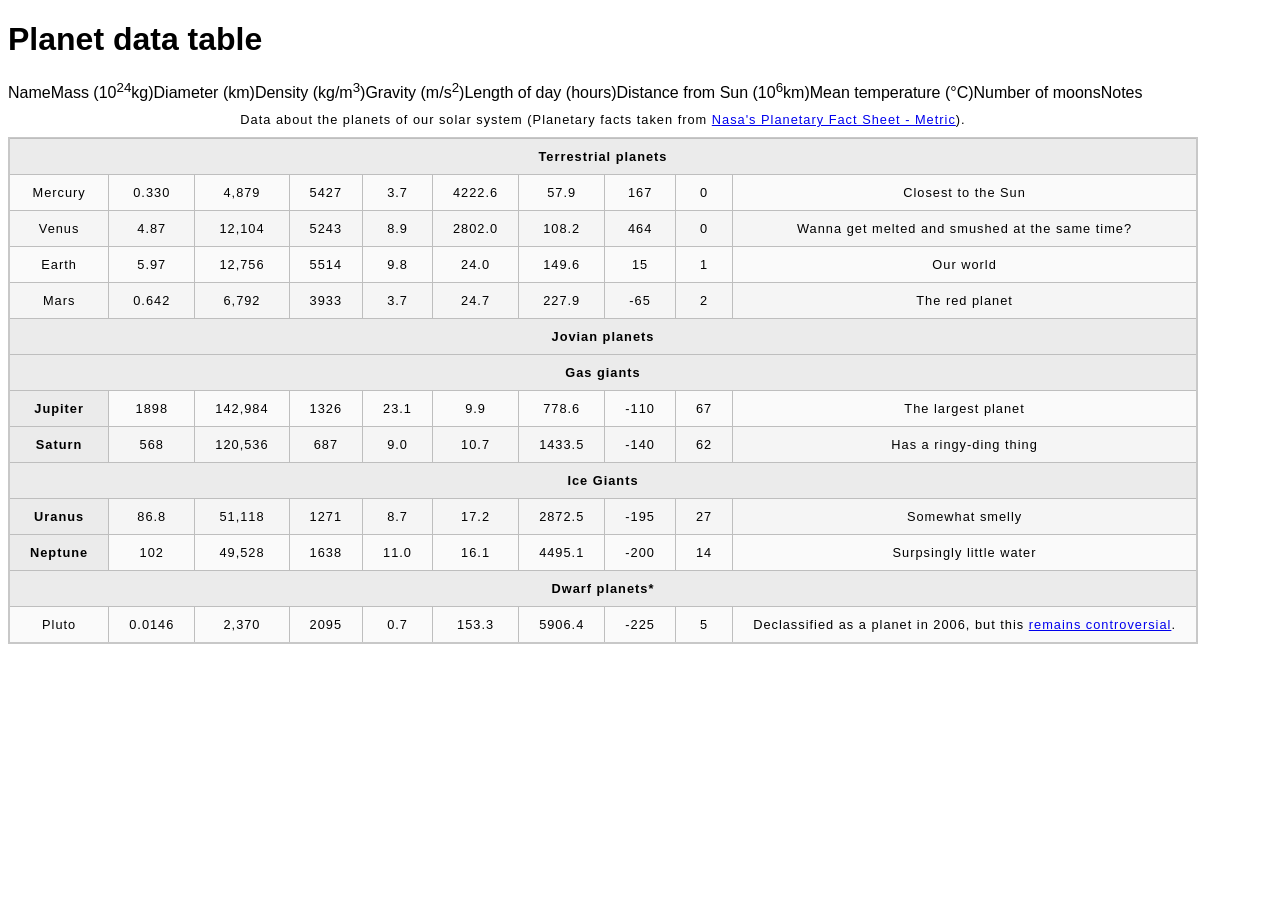
==== javascript-path/intermediate-html-css/MDN assessment/index.html @ 72393c31 "Added basics of MDN html table assessment" ====
<!doctype html>
<html lang="en-US">
  <head>
    <meta charset="utf-8" />
    <meta name="viewport" content="width=device-width" />
    <title>Planet data table</title>
    <link href="style.css" rel="stylesheet" type="text/css" />
  </head>
  <body>
    <table>
    <h1>Planet data table</h1>
    <caption>Data about the planets of our solar system (Planetary facts taken from <a href="http://nssdc.gsfc.nasa.gov/planetary/factsheet/">Nasa's Planetary Fact Sheet - Metric</a>).</caption>
    <thead>
        <tr>
            <colgroup>
                <col scope="colgroup">Name</col>
            </colgroup>
            <col scope="col">Mass (10<sup>24</sup>kg)</col>
            <col scope="col">Diameter (km)</col>
            <col scope="col">Density (kg/m<sup>3</sup>)</col>
            <col scope="col">Gravity (m/s<sup>2</sup>)</col>
            <col scope="col">Length of day (hours)</col>
            <col scope="col">Distance from Sun (10<sup>6</sup>km)</col>
            <col scope="col">Mean temperature (°C)</col>
            <col scope="col">Number of moons</col>
            <col scope="col">Notes</col>
        </tr>
    </thead>
    <tbody>
        <tr>
            <th scope="row" colspan="10">Terrestrial planets</th>
        </tr>
        <tr scope="row" headers="terrestrial planet">
            <td>Mercury</td>
            <td>0.330</td>
            <td>4,879</td>
            <td>5427</td>
            <td>3.7</td>
            <td>4222.6</td>
            <td>57.9</td>
            <td>167</td>
            <td>0</td>
            <td>Closest to the Sun</td>
        </tr>

        <tr scope="row" headers="terrestrial planet">
            <td>Venus</td>
            <td>4.87</td>
            <td>12,104</td>
            <td>5243</td>
            <td>8.9</td>
            <td>2802.0</td>
            <td>108.2</td>
            <td>464</td>
            <td>0</td>
            <td>Wanna get melted and smushed at the same time?</td>
        </tr>
        <tr scope="row" headers="terrestrial planet">
            <td>Earth</td>
            <td>5.97</td>
            <td>12,756</td>
            <td>5514</td>
            <td>9.8</td>
            <td>24.0</td>
            <td>149.6</td>
            <td>15</td>
            <td>1</td>
            <td>Our world</td>
        </tr>
        <tr scope="row" headers="terrestrial planet">
            <td>Mars</td>
            <td>0.642</td>
            <td>6,792</td>
            <td>3933</td>
            <td>3.7</td>
            <td>24.7</td>
            <td>227.9</td>
            <td>-65</td>
            <td>2</td>
            <td>The red planet</td>
        </tr>
        <tr>
            <th scope="row" colspan="10">Jovian planets </th>
        </tr>
        <tr>
            <th scope="row" colspan="10">Gas giants</th>
        </tr>
        <tr>
            <th scope="row" headers="gas giant">Jupiter</th>
            <td>1898</td>
            <td>142,984</td>
            <td>1326</td>
            <td>23.1</td>
            <td>9.9</td>
            <td>778.6</td>
            <td>-110</td>
            <td>67</td>
            <td>The largest planet</td>

        </tr>
        <tr>
            <th scope="row" headers="gas giant">Saturn</th>
            <td>568</td>
            <td>120,536</td>
            <td>687</td>
            <td>9.0</td>
            <td>10.7</td>
            <td>1433.5</td>
            <td>-140</td>
            <td>62</td>
            <td>Has a ringy-ding thing</td>
        </tr>
        <tr>
            <th scope="row" colspan="10">Ice Giants</th>
        </tr>
        <tr>
            <th scope="row" headers="ice giant">Uranus</th>
            <td>86.8</td>
            <td>51,118</td>
            <td>1271</td>
            <td>8.7</td>
            <td>17.2</td>
            <td>2872.5</td>
            <td>-195</td>
            <td>27</td>
            <td>Somewhat smelly</td>
        </tr>
        <tr>
            <th scope="row" headers="ice giant">Neptune</th>
            <td>102</td>
            <td>49,528</td>
            <td>1638</td>
            <td>11.0</td>
            <td>16.1</td>
            <td>4495.1</td>
            <td>-200</td>
            <td>14</td>
            <td>Surpsingly little water</td>
        </tr>
        <tr>
            <th scope="row" colspan="10">Dwarf planets*</th>
        </tr>
        <tr>
            <td>Pluto</td>
            <td>0.0146</td>
            <td>2,370</td>
            <td>2095</td>
            <td>0.7</td>
            <td>153.3</td>
            <td>5906.4</td>
            <td>-225</td>
            <td>5</td>
            <td>Declassified as a planet in 2006, but this <a href="http://www.usatoday.com/story/tech/2014/10/02/pluto-planet-solar-system/16578959/">remains controversial</a>.</td>
        </tr>
    </tbody>
    </table>
  </body>
</html>
---- javascript-path/intermediate-html-css/MDN assessment/style.css ----
html {
  font-family: sans-serif;
}

table {
  border-collapse: collapse;
  border: 2px solid rgb(200 200 200);
  letter-spacing: 1px;
  font-size: 0.8rem;
}

td,
th {
  border: 1px solid rgb(190 190 190);
  padding: 10px 20px;
}

th {
  background-color: rgb(235 235 235);
}

td {
  text-align: center;
}

tr:nth-child(even) td {
  background-color: rgb(250 250 250);
}

tr:nth-child(odd) td {
  background-color: rgb(245 245 245);
}

caption {
  padding: 10px;
}

.column-border {
  border: 2px solid black;
}
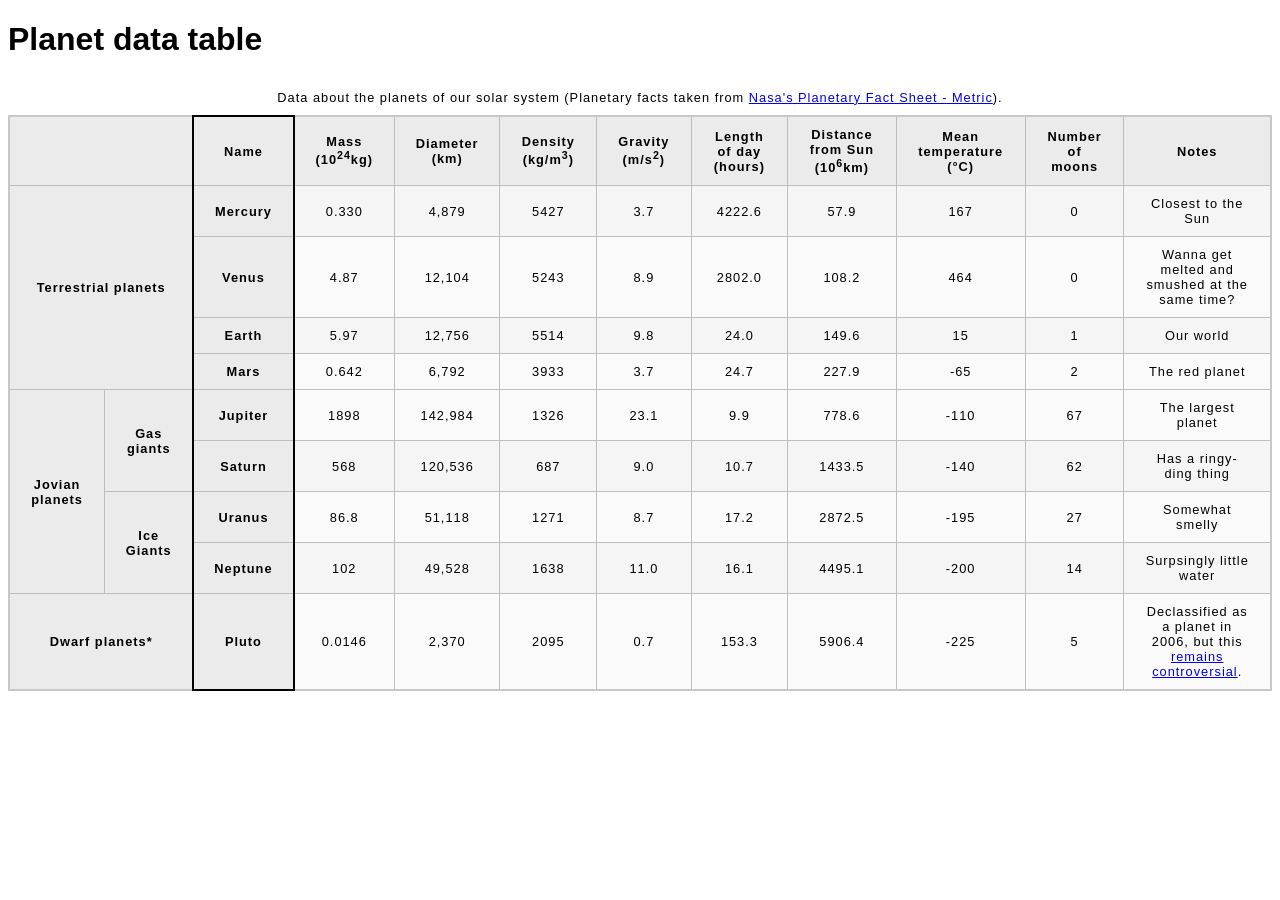
==== commit 53984863: "Completed Advanced HTML tables assessment" ====
--- a/javascript-path/intermediate-html-css/MDN assessment/index.html
+++ b/javascript-path/intermediate-html-css/MDN assessment/index.html
@@ -9,29 +9,33 @@
   <body>
     <table>
     <h1>Planet data table</h1>
-    <caption>Data about the planets of our solar system (Planetary facts taken from <a href="http://nssdc.gsfc.nasa.gov/planetary/factsheet/">Nasa's Planetary Fact Sheet - Metric</a>).</caption>
+    <caption>Data about the planets of our solar system (Planetary facts taken from
+         <a href="http://nssdc.gsfc.nasa.gov/planetary/factsheet/">Nasa's Planetary 
+            Fact Sheet - Metric</a>).</caption>
+    <colgroup>
+        <col span="2" />
+        <col class="column-border" />
+        <col span="9" />
+    </colgroup>
     <thead>
         <tr>
-            <colgroup>
-                <col scope="colgroup">Name</col>
-            </colgroup>
-            <col scope="col">Mass (10<sup>24</sup>kg)</col>
-            <col scope="col">Diameter (km)</col>
-            <col scope="col">Density (kg/m<sup>3</sup>)</col>
-            <col scope="col">Gravity (m/s<sup>2</sup>)</col>
-            <col scope="col">Length of day (hours)</col>
-            <col scope="col">Distance from Sun (10<sup>6</sup>km)</col>
-            <col scope="col">Mean temperature (°C)</col>
-            <col scope="col">Number of moons</col>
-            <col scope="col">Notes</col>
+            <th scope="col" colspan="2"></th>
+            <th scope="col" rowspan="10">Name</th>
+            <th scope="col">Mass (10<sup>24</sup>kg)</th>
+            <th scope="col">Diameter (km)</th>
+            <th scope="col">Density (kg/m<sup>3</sup>)</th>
+            <th scope="col">Gravity (m/s<sup>2</sup>)</th>
+            <th scope="col">Length of day (hours)</th>
+            <th scope="col">Distance from Sun (10<sup>6</sup>km)</th>
+            <th scope="col">Mean temperature (°C)</th>
+            <th scope="col">Number of moons</th>
+            <th scope="col">Notes</th>
         </tr>
     </thead>
     <tbody>
         <tr>
-            <th scope="row" colspan="10">Terrestrial planets</th>
-        </tr>
-        <tr scope="row" headers="terrestrial planet">
-            <td>Mercury</td>
+            <th scope="rowgroup" rowspan="4" colspan="2">Terrestrial planets</th>
+            <th scope="row">Mercury</th>
             <td>0.330</td>
             <td>4,879</td>
             <td>5427</td>
@@ -42,9 +46,8 @@
             <td>0</td>
             <td>Closest to the Sun</td>
         </tr>
-
-        <tr scope="row" headers="terrestrial planet">
-            <td>Venus</td>
+        <tr>
+            <th scope="row">Venus</th>
             <td>4.87</td>
             <td>12,104</td>
             <td>5243</td>
@@ -55,8 +58,8 @@
             <td>0</td>
             <td>Wanna get melted and smushed at the same time?</td>
         </tr>
-        <tr scope="row" headers="terrestrial planet">
-            <td>Earth</td>
+        <tr>
+            <th scope="row">Earth</th>
             <td>5.97</td>
             <td>12,756</td>
             <td>5514</td>
@@ -67,8 +70,8 @@
             <td>1</td>
             <td>Our world</td>
         </tr>
-        <tr scope="row" headers="terrestrial planet">
-            <td>Mars</td>
+        <tr>
+            <th scope="row" headers="gas giant">Mars</th>
             <td>0.642</td>
             <td>6,792</td>
             <td>3933</td>
@@ -80,12 +83,16 @@
             <td>The red planet</td>
         </tr>
         <tr>
-            <th scope="row" colspan="10">Jovian planets </th>
         </tr>
         <tr>
-            <th scope="row" colspan="10">Gas giants</th>
+            
         </tr>
         <tr>
+            
+        </tr>
+        <tr>
+            <th scope="rowgroup" rowspan="4">Jovian planets </th>
+            <th scope="rowgroup" rowspan="2">Gas giants</th>
             <th scope="row" headers="gas giant">Jupiter</th>
             <td>1898</td>
             <td>142,984</td>
@@ -99,6 +106,7 @@
 
         </tr>
         <tr>
+
             <th scope="row" headers="gas giant">Saturn</th>
             <td>568</td>
             <td>120,536</td>
@@ -110,10 +118,9 @@
             <td>62</td>
             <td>Has a ringy-ding thing</td>
         </tr>
+
         <tr>
-            <th scope="row" colspan="10">Ice Giants</th>
-        </tr>
-        <tr>
+            <th scope="rowgroup" rowspan="2">Ice Giants</th>
             <th scope="row" headers="ice giant">Uranus</th>
             <td>86.8</td>
             <td>51,118</td>
@@ -137,11 +144,10 @@
             <td>14</td>
             <td>Surpsingly little water</td>
         </tr>
+            
         <tr>
-            <th scope="row" colspan="10">Dwarf planets*</th>
-        </tr>
-        <tr>
-            <td>Pluto</td>
+            <th scope="row" colspan="2">Dwarf planets*</th>
+            <th scope="row">Pluto</th>
             <td>0.0146</td>
             <td>2,370</td>
             <td>2095</td>
@@ -150,7 +156,8 @@
             <td>5906.4</td>
             <td>-225</td>
             <td>5</td>
-            <td>Declassified as a planet in 2006, but this <a href="http://www.usatoday.com/story/tech/2014/10/02/pluto-planet-solar-system/16578959/">remains controversial</a>.</td>
+            <td>Declassified as a planet in 2006, but this 
+                <a href="http://www.usatoday.com/story/tech/2014/10/02/pluto-planet-solar-system/16578959/">remains controversial</a>.</td>
         </tr>
     </tbody>
     </table>
